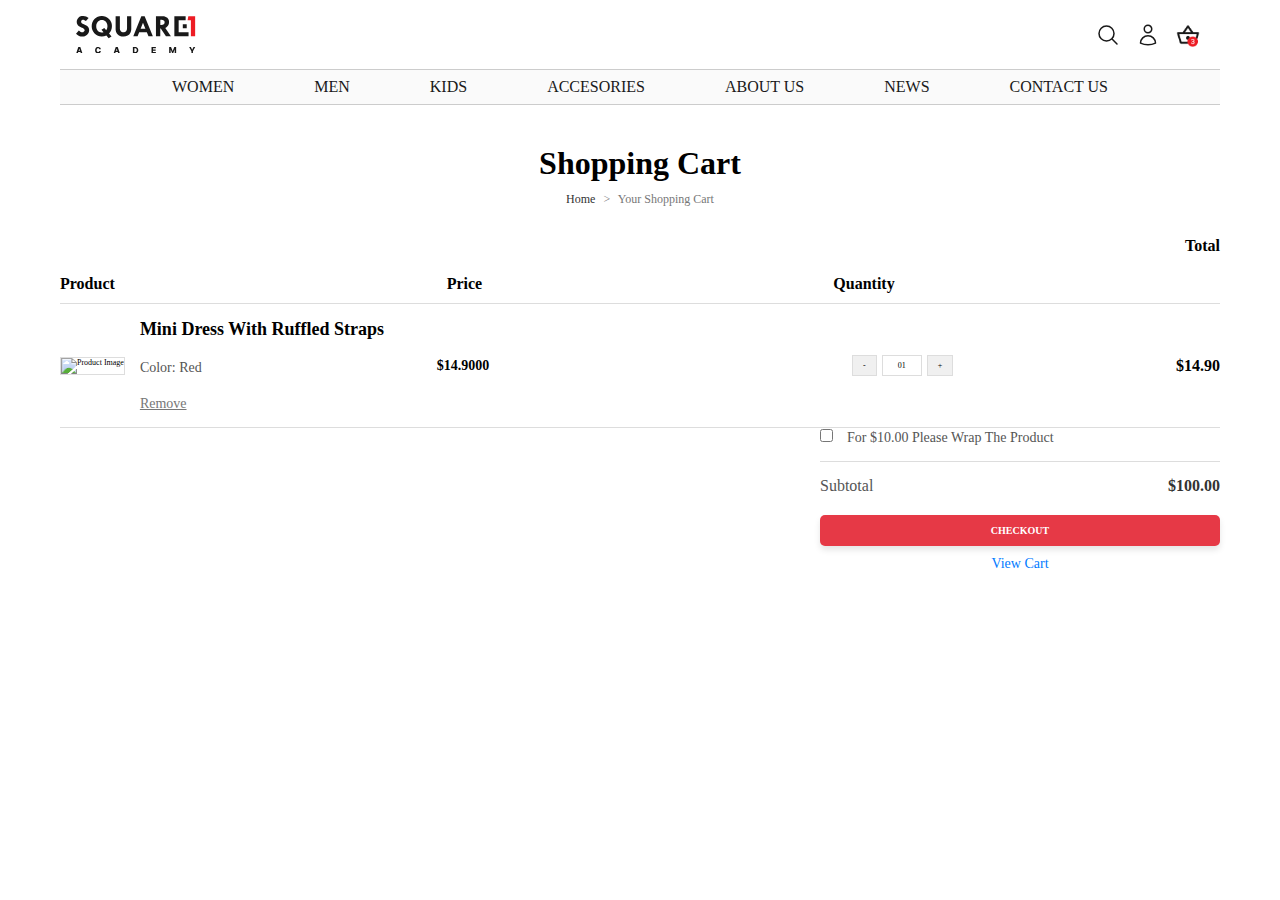
==== cart-page.html @ 67391533 "cart-page" ====
<!DOCTYPE html>
<html lang="en">
  <head>
    <meta charset="UTF-8" />
    <meta name="viewport" content="width=device-width, initial-scale=1.0" />
    <title>Cart Page</title>
    <link rel="stylesheet" href="styles/index.css" />
  </head>
  <body>
    <div class="main-container">
      <header class="header">
        <div class="main-header">
          <div class="header-logo-box">
            <button class="menu-btn">
              <!-- icono de hamburguesa -->
              <svg
                class="header-icon icons-menu"
                xmlns="http://www.w3.org/2000/svg"
                fill="none"
                viewBox="0 0 24 24"
                stroke-width="1.5"
                stroke="currentColor"
                class="size-6"
              >
                <path
                  stroke-linecap="round"
                  stroke-linejoin="round"
                  d="M3.75 6.75h16.5M3.75 12h16.5m-16.5 5.25h16.5"
                />
              </svg>
            </button>
            <!-- logo -->
            <a href="/index.html">
              <img
                src="/assets/images/logo.svg"
                alt="Square1 Academy Store Logo"
                width="120"
                height="37"
                class="img-logo"
              />
            </a>
          </div>

          <div class="header-icons">
            <!-- Icono Search -->
            <a href="#" class="header-icon icons-search">
              <svg
                xmlns="http://www.w3.org/2000/svg"
                fill="none"
                viewBox="0 0 24 24"
                stroke-width="1.5"
                stroke="currentColor"
                class="icon"
              >
                <path
                  stroke-linecap="round"
                  stroke-linejoin="round"
                  d="m21 21-5.197-5.197m0 0A7.5 7.5 0 1 0 5.196 5.196a7.5 7.5 0 0 0 10.607 10.607Z"
                />
              </svg>
            </a>

            <!-- User Profile -->
            <a href="#" class="header-icon icon-profile">
              <svg
                xmlns="http://www.w3.org/2000/svg"
                fill="none"
                viewBox="0 0 24 24"
                stroke-width="1.5"
                stroke="currentColor"
                class="icon"
              >
                <path
                  stroke-linecap="round"
                  stroke-linejoin="round"
                  d="M15.75 6a3.75 3.75 0 1 1-7.5 0 3.75 3.75 0 0 1 7.5 0ZM4.501 20.118a7.5 7.5 0 0 1 14.998 0A17.933 17.933 0 0 1 12 21.75c-2.676 0-5.216-.584-7.499-1.632Z"
                />
              </svg>
            </a>

            <a href="#" class="header-icon icon-shopping">
              <img src="./assets/images/basket.png" alt="24/7 Support" />
            </a>
          </div>
        </div>
        <nav class="header-nav">
          <a href="#" class="nav-item">WOMEN</a>
          <a href="#" class="nav-item">MEN</a>
          <a href="#" class="nav-item">KIDS</a>
          <a href="#" class="nav-item">ACCESORIES</a>
          <a href="#" class="nav-item">ABOUT US</a>
          <a href="#" class="nav-item">NEWS</a>
          <a href="#" class="nav-item">CONTACT US</a>
        </nav>
      </header>

      <div class="shopping-cart">
        <h1>Shopping Cart</h1>
        <p class="breadcrumbs">
          <a href="#">Home</a> <span>></span> Your Shopping Cart
        </p>
      </div>

      <div class="product-list">
        <div class="product-total">Total</div>

        <div class="product-header">
          <div class="product-col">Product</div>
          <div class="product-col">Price</div>
          <div class="product-col">Quantity</div>
        </div>
      </div>

      <div class="cart-item">
        <div class="cart-item__image">
          <img
            src="https://wearoldmoney.com/cdn/shop/files/old_money_t-shirt_white.jpg"
            alt="Product Image"
          />
        </div>
        <div class="cart-item__details">
          <h3 class="cart-item__title">Mini Dress With Ruffled Straps</h3>
          <p class="cart-item__color">Color: Red</p>
          <a href="#" class="cart-item__remove">Remove</a>
        </div>
        <div class="cart-item__price">$14.9000</div>
        <div class="cart-item__quantity">
          <button class="quantity-btn">-</button>
          <input type="text" class="quantity-input" value="01" />
          <button class="quantity-btn">+</button>
        </div>
        <div class="cart-item__total-price">$14.90</div>
      </div>

      <div class="checkout-container">
        <div class="wrap-product">
          <label>
            <input type="checkbox" class="wrap-checkbox" />
            <span>For $10.00 Please Wrap The Product</span>
          </label>
        </div>
        <hr class="divider" />
        <div class="subtotal-container">
          <span class="subtotal-label">Subtotal</span>
          <span class="subtotal-value">$100.00</span>
        </div>
        <button class="checkout-btn">Checkout</button>
        <a href="#" class="view-cart">View Cart</a>
      </div>
    </div>
  </body>
</html>
---- styles/index.css ----
@import "./reset.css";
@import "./fonts.css";
@import "./components/index.css";
@import "./components/product-card.css";

:root {
    font-size: 8px;
    /*Colors*/
    --color-primary: #ED1C24;
    --color-black: #191919;
    --color-white: #ffffff; 
    --color-gray: #777777;
    --color-darker-gray: #cccccc;
    --color-lighter-gray: #fafafa;
    --color-second-lighter: #A86A3D; 
}

* {
    font-family: "Poppins";

}
p, a, span {
    font-size: 2rem;
}


.img-logo {
    display: block;
}

.icon {
    stroke: currentColor;
}
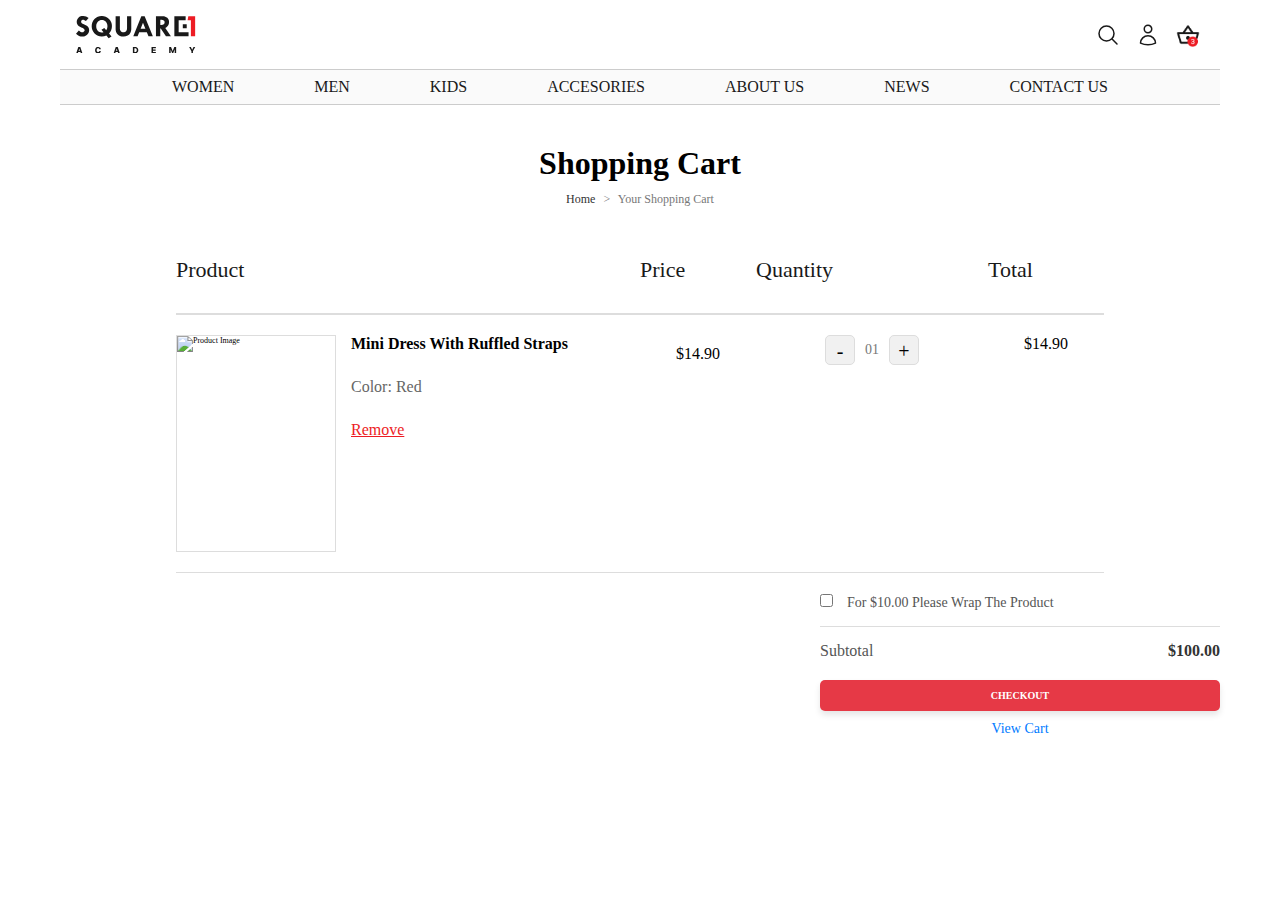
==== commit 687a371e: "cart page Responsive" ====
--- a/cart-page.html
+++ b/cart-page.html
@@ -100,38 +100,35 @@
           <a href="#">Home</a> <span>></span> Your Shopping Cart
         </p>
       </div>
-
-      <div class="product-list">
-        <div class="product-total">Total</div>
-
-        <div class="product-header">
-          <div class="product-col">Product</div>
-          <div class="product-col">Price</div>
-          <div class="product-col">Quantity</div>
+      <!-- aqui inicia -->
+      <div class="cart-container">
+        <div class="cart-header">
+          <div class="header-item">Product</div>
+          <div class="header-item">Price</div>
+          <div class="header-item">Quantity</div>
+          <div class="header-item">Total</div>
+        </div>
+      
+        <div class="cart-item">
+          <div class="product-info">
+            <img src="https://wearoldmoney.com/cdn/shop/files/old_money_t-shirt_white.jpg" alt="Product Image" class="product-image">
+            <div class="product-details">
+              <div class="product-name">Mini Dress With Ruffled Straps</div>
+              <div class="item-color">Color: Red</div>
+              <a href="#" class="remove-link">Remove</a>
+            </div>
+          </div>
+          <div class="price">$14.90</div>
+          <div class="item-quantity">
+            <button class="qty-btn">-</button>
+            <span class="qty-number">01</span>
+            <button class="qty-btn">+</button>
+          </div>
+          <div class="total">$14.90</div>
         </div>
       </div>
 
-      <div class="cart-item">
-        <div class="cart-item__image">
-          <img
-            src="https://wearoldmoney.com/cdn/shop/files/old_money_t-shirt_white.jpg"
-            alt="Product Image"
-          />
-        </div>
-        <div class="cart-item__details">
-          <h3 class="cart-item__title">Mini Dress With Ruffled Straps</h3>
-          <p class="cart-item__color">Color: Red</p>
-          <a href="#" class="cart-item__remove">Remove</a>
-        </div>
-        <div class="cart-item__price">$14.9000</div>
-        <div class="cart-item__quantity">
-          <button class="quantity-btn">-</button>
-          <input type="text" class="quantity-input" value="01" />
-          <button class="quantity-btn">+</button>
-        </div>
-        <div class="cart-item__total-price">$14.90</div>
-      </div>
-
+      <!-- aqui finaliza -->
       <div class="checkout-container">
         <div class="wrap-product">
           <label>
